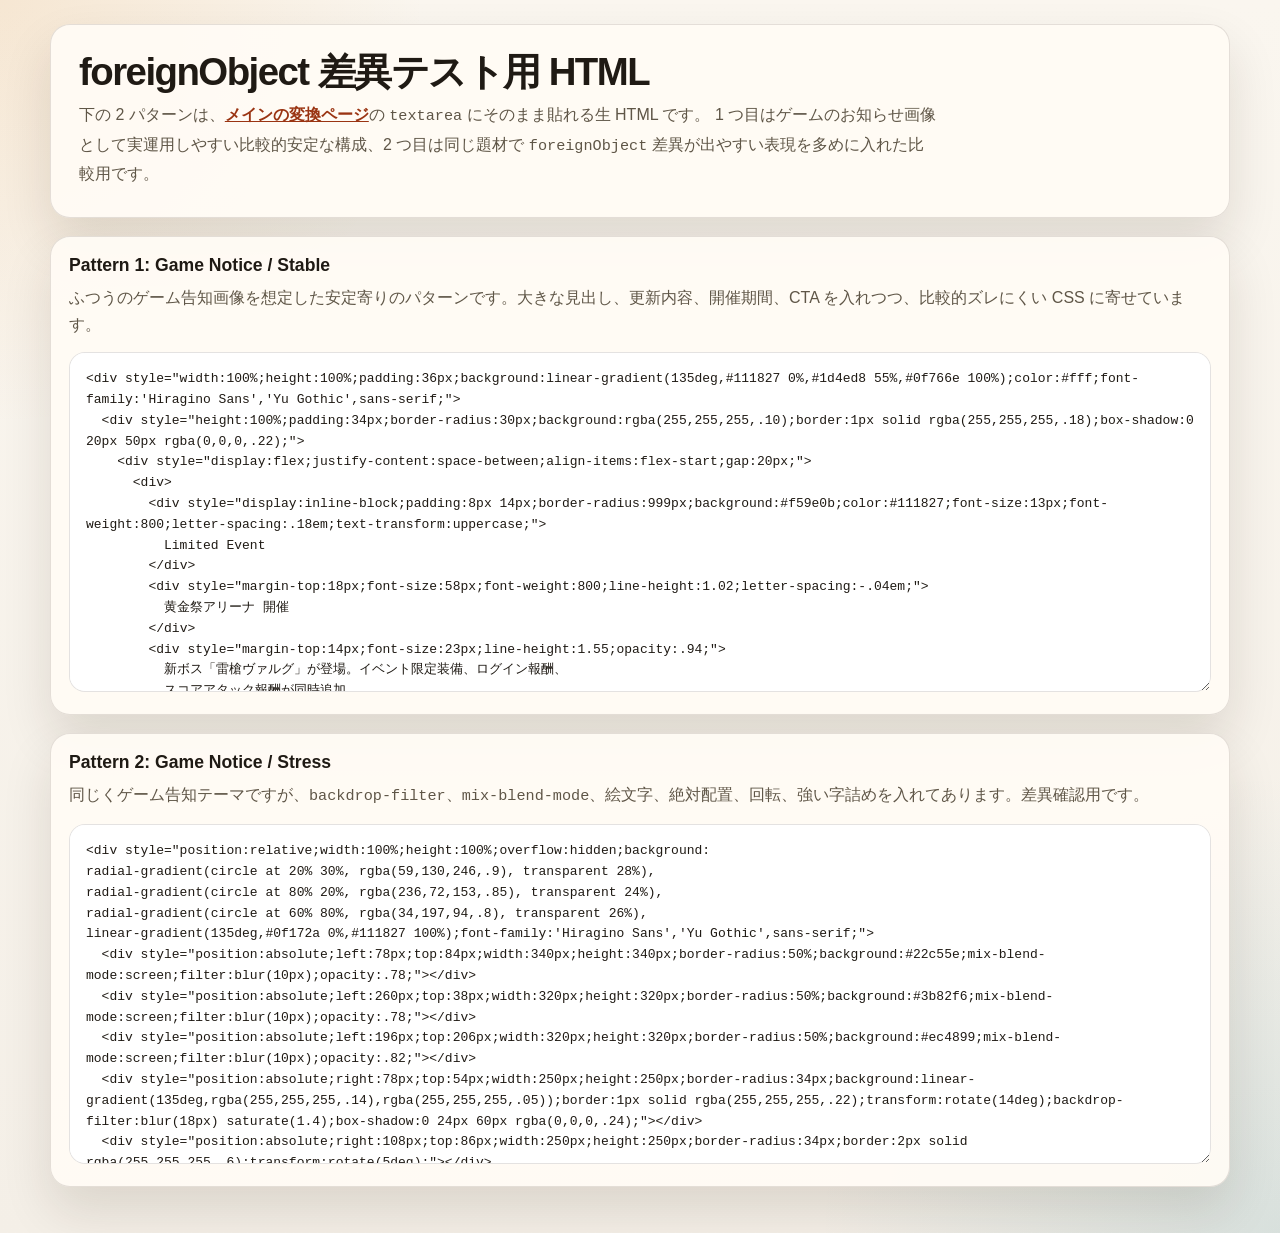
==== foreignobject-diff-cases.html @ 3acf12f3 "Add game notice foreignObject test cases" ====
<!DOCTYPE html>
<html lang="ja">
<head>
  <meta charset="UTF-8">
  <meta name="viewport" content="width=device-width, initial-scale=1.0">
  <title>foreignObject Diff Cases</title>
  <style>
    :root {
      --bg: #f4efe7;
      --panel: rgba(255, 251, 245, 0.94);
      --border: rgba(32, 23, 9, 0.12);
      --text: #1f1a14;
      --muted: #5f5647;
      --accent: #9a3412;
      --shadow: 0 24px 50px rgba(44, 27, 4, 0.12);
      --radius: 20px;
    }

    * {
      box-sizing: border-box;
    }

    body {
      margin: 0;
      font-family: "Hiragino Sans", "Yu Gothic", sans-serif;
      color: var(--text);
      background:
        radial-gradient(circle at top left, rgba(217, 119, 6, 0.12), transparent 24%),
        radial-gradient(circle at bottom right, rgba(14, 116, 144, 0.12), transparent 26%),
        linear-gradient(180deg, #faf6ef 0%, var(--bg) 100%);
    }

    main {
      width: min(1180px, calc(100vw - 32px));
      margin: 24px auto 48px;
      display: grid;
      gap: 18px;
    }

    .hero,
    .case {
      background: var(--panel);
      border: 1px solid var(--border);
      border-radius: var(--radius);
      box-shadow: var(--shadow);
    }

    .hero {
      padding: 28px;
    }

    .hero h1 {
      margin: 0 0 10px;
      font-size: clamp(2rem, 3vw, 3.2rem);
      line-height: 1;
      letter-spacing: -0.04em;
    }

    .hero p {
      margin: 0;
      max-width: 860px;
      color: var(--muted);
      line-height: 1.8;
    }

    .hero a {
      color: var(--accent);
      font-weight: 700;
    }

    .case {
      padding: 18px;
    }

    .case h2 {
      margin: 0 0 8px;
      font-size: 1.1rem;
    }

    .why {
      margin: 0 0 14px;
      color: var(--muted);
      line-height: 1.7;
    }

    textarea {
      width: 100%;
      min-height: 340px;
      padding: 16px;
      border: 1px solid rgba(32, 23, 9, 0.12);
      border-radius: 16px;
      background: #fff;
      color: #1f1a14;
      font: 13px/1.6 ui-monospace, "SFMono-Regular", "SF Mono", Menlo, monospace;
      resize: vertical;
    }

    code {
      font-family: ui-monospace, "SFMono-Regular", "SF Mono", Menlo, monospace;
      font-size: 0.95em;
    }
  </style>
</head>
<body>
  <main>
    <section class="hero">
      <h1>foreignObject 差異テスト用 HTML</h1>
      <p>
        下の 2 パターンは、<a href="./index.html">メインの変換ページ</a>の <code>textarea</code> にそのまま貼れる生 HTML です。
        1 つ目はゲームのお知らせ画像として実運用しやすい比較的安定な構成、2 つ目は同じ題材で <code>foreignObject</code> 差異が出やすい表現を多めに入れた比較用です。
      </p>
    </section>

    <section class="case">
      <h2>Pattern 1: Game Notice / Stable</h2>
      <p class="why">
        ふつうのゲーム告知画像を想定した安定寄りのパターンです。大きな見出し、更新内容、開催期間、CTA を入れつつ、比較的ズレにくい CSS に寄せています。
      </p>
      <textarea readonly><div style="width:100%;height:100%;padding:36px;background:linear-gradient(135deg,#111827 0%,#1d4ed8 55%,#0f766e 100%);color:#fff;font-family:'Hiragino Sans','Yu Gothic',sans-serif;">
  <div style="height:100%;padding:34px;border-radius:30px;background:rgba(255,255,255,.10);border:1px solid rgba(255,255,255,.18);box-shadow:0 20px 50px rgba(0,0,0,.22);">
    <div style="display:flex;justify-content:space-between;align-items:flex-start;gap:20px;">
      <div>
        <div style="display:inline-block;padding:8px 14px;border-radius:999px;background:#f59e0b;color:#111827;font-size:13px;font-weight:800;letter-spacing:.18em;text-transform:uppercase;">
          Limited Event
        </div>
        <div style="margin-top:18px;font-size:58px;font-weight:800;line-height:1.02;letter-spacing:-.04em;">
          黄金祭アリーナ 開催
        </div>
        <div style="margin-top:14px;font-size:23px;line-height:1.55;opacity:.94;">
          新ボス「雷槍ヴァルグ」が登場。イベント限定装備、ログイン報酬、
          スコアアタック報酬が同時追加。
        </div>
      </div>
      <div style="width:200px;padding:18px;border-radius:24px;background:rgba(255,255,255,.12);text-align:center;">
        <div style="font-size:12px;letter-spacing:.22em;text-transform:uppercase;opacity:.72;">開催期間</div>
        <div style="margin-top:10px;font-size:24px;font-weight:800;line-height:1.25;">4/25 18:00</div>
        <div style="font-size:18px;font-weight:700;opacity:.92;">- 5/2 11:59</div>
      </div>
    </div>
    <div style="margin-top:26px;display:flex;gap:16px;">
      <div style="flex:1;padding:18px 20px;border-radius:22px;background:rgba(255,255,255,.12);">
        <div style="font-size:14px;letter-spacing:.18em;text-transform:uppercase;opacity:.74;">Update 01</div>
        <div style="margin-top:8px;font-size:26px;font-weight:800;">限定 SSR 武器を追加</div>
      </div>
      <div style="flex:1;padding:18px 20px;border-radius:22px;background:rgba(255,255,255,.12);">
        <div style="font-size:14px;letter-spacing:.18em;text-transform:uppercase;opacity:.74;">Update 02</div>
        <div style="margin-top:8px;font-size:26px;font-weight:800;">ランキング報酬を強化</div>
      </div>
      <div style="flex:1;padding:18px 20px;border-radius:22px;background:rgba(255,255,255,.12);">
        <div style="font-size:14px;letter-spacing:.18em;text-transform:uppercase;opacity:.74;">Update 03</div>
        <div style="margin-top:8px;font-size:26px;font-weight:800;">毎日 10 連無料チケット</div>
      </div>
    </div>
    <div style="margin-top:24px;display:flex;justify-content:space-between;align-items:center;gap:20px;">
      <div style="font-size:20px;line-height:1.5;opacity:.86;">
        今すぐ参加して限定フレームと 3,000 ジェムを獲得しよう
      </div>
      <div style="padding:16px 24px;border-radius:999px;background:#f59e0b;color:#111827;font-size:20px;font-weight:800;">
        EVENT PLAY NOW
      </div>
    </div>
  </div>
</div></textarea>
    </section>

    <section class="case">
      <h2>Pattern 2: Game Notice / Stress</h2>
      <p class="why">
        同じくゲーム告知テーマですが、<code>backdrop-filter</code>、<code>mix-blend-mode</code>、絵文字、絶対配置、回転、強い字詰めを入れてあります。差異確認用です。
      </p>
      <textarea readonly><div style="position:relative;width:100%;height:100%;overflow:hidden;background:
radial-gradient(circle at 20% 30%, rgba(59,130,246,.9), transparent 28%),
radial-gradient(circle at 80% 20%, rgba(236,72,153,.85), transparent 24%),
radial-gradient(circle at 60% 80%, rgba(34,197,94,.8), transparent 26%),
linear-gradient(135deg,#0f172a 0%,#111827 100%);font-family:'Hiragino Sans','Yu Gothic',sans-serif;">
  <div style="position:absolute;left:78px;top:84px;width:340px;height:340px;border-radius:50%;background:#22c55e;mix-blend-mode:screen;filter:blur(10px);opacity:.78;"></div>
  <div style="position:absolute;left:260px;top:38px;width:320px;height:320px;border-radius:50%;background:#3b82f6;mix-blend-mode:screen;filter:blur(10px);opacity:.78;"></div>
  <div style="position:absolute;left:196px;top:206px;width:320px;height:320px;border-radius:50%;background:#ec4899;mix-blend-mode:screen;filter:blur(10px);opacity:.82;"></div>
  <div style="position:absolute;right:78px;top:54px;width:250px;height:250px;border-radius:34px;background:linear-gradient(135deg,rgba(255,255,255,.14),rgba(255,255,255,.05));border:1px solid rgba(255,255,255,.22);transform:rotate(14deg);backdrop-filter:blur(18px) saturate(1.4);box-shadow:0 24px 60px rgba(0,0,0,.24);"></div>
  <div style="position:absolute;right:108px;top:86px;width:250px;height:250px;border-radius:34px;border:2px solid rgba(255,255,255,.6);transform:rotate(5deg);"></div>
  <div style="position:absolute;inset:42px;border-radius:34px;background:rgba(255,255,255,.08);border:1px solid rgba(255,255,255,.12);backdrop-filter:blur(6px);padding:34px;color:#fff;overflow:hidden;">
    <div style="display:inline-block;padding:8px 14px;border-radius:999px;background:rgba(255,255,255,.14);font-size:13px;font-weight:800;letter-spacing:.22em;text-transform:uppercase;">
      Urgent Update
    </div>
    <div style="margin-top:18px;font-size:64px;font-weight:900;line-height:.98;letter-spacing:-.07em;text-shadow:0 8px 20px rgba(0,0,0,.24);">
      超襲来 ⚔️<br>VOID DRAGON
    </div>
    <div style="margin-top:16px;max-width:760px;font-size:24px;line-height:1.5;letter-spacing:.03em;opacity:.96;">
      48時間限定レイド。特殊演出、重なりカード、ガラス風 UI、絵文字、強い字詰めを混ぜた差異確認用のゲーム告知。
    </div>
    <div style="position:absolute;left:36px;right:36px;bottom:34px;display:flex;gap:16px;">
      <div style="flex:1;padding:18px 20px;border-radius:22px;background:rgba(255,255,255,.12);border:1px solid rgba(255,255,255,.16);">
        <div style="font-size:13px;letter-spacing:.2em;text-transform:uppercase;opacity:.72;">Reward</div>
        <div style="margin-top:8px;font-size:28px;font-weight:800;">限定称号 + 召喚石</div>
      </div>
      <div style="flex:1;padding:18px 20px;border-radius:22px;background:rgba(255,255,255,.12);border:1px solid rgba(255,255,255,.16);">
        <div style="font-size:13px;letter-spacing:.2em;text-transform:uppercase;opacity:.72;">Period</div>
        <div style="margin-top:8px;font-size:28px;font-weight:800;">4/26 12:00 - 4/28 23:59</div>
      </div>
    </div>
  </div>
</div></textarea>
    </section>
  </main>
</body>
</html>
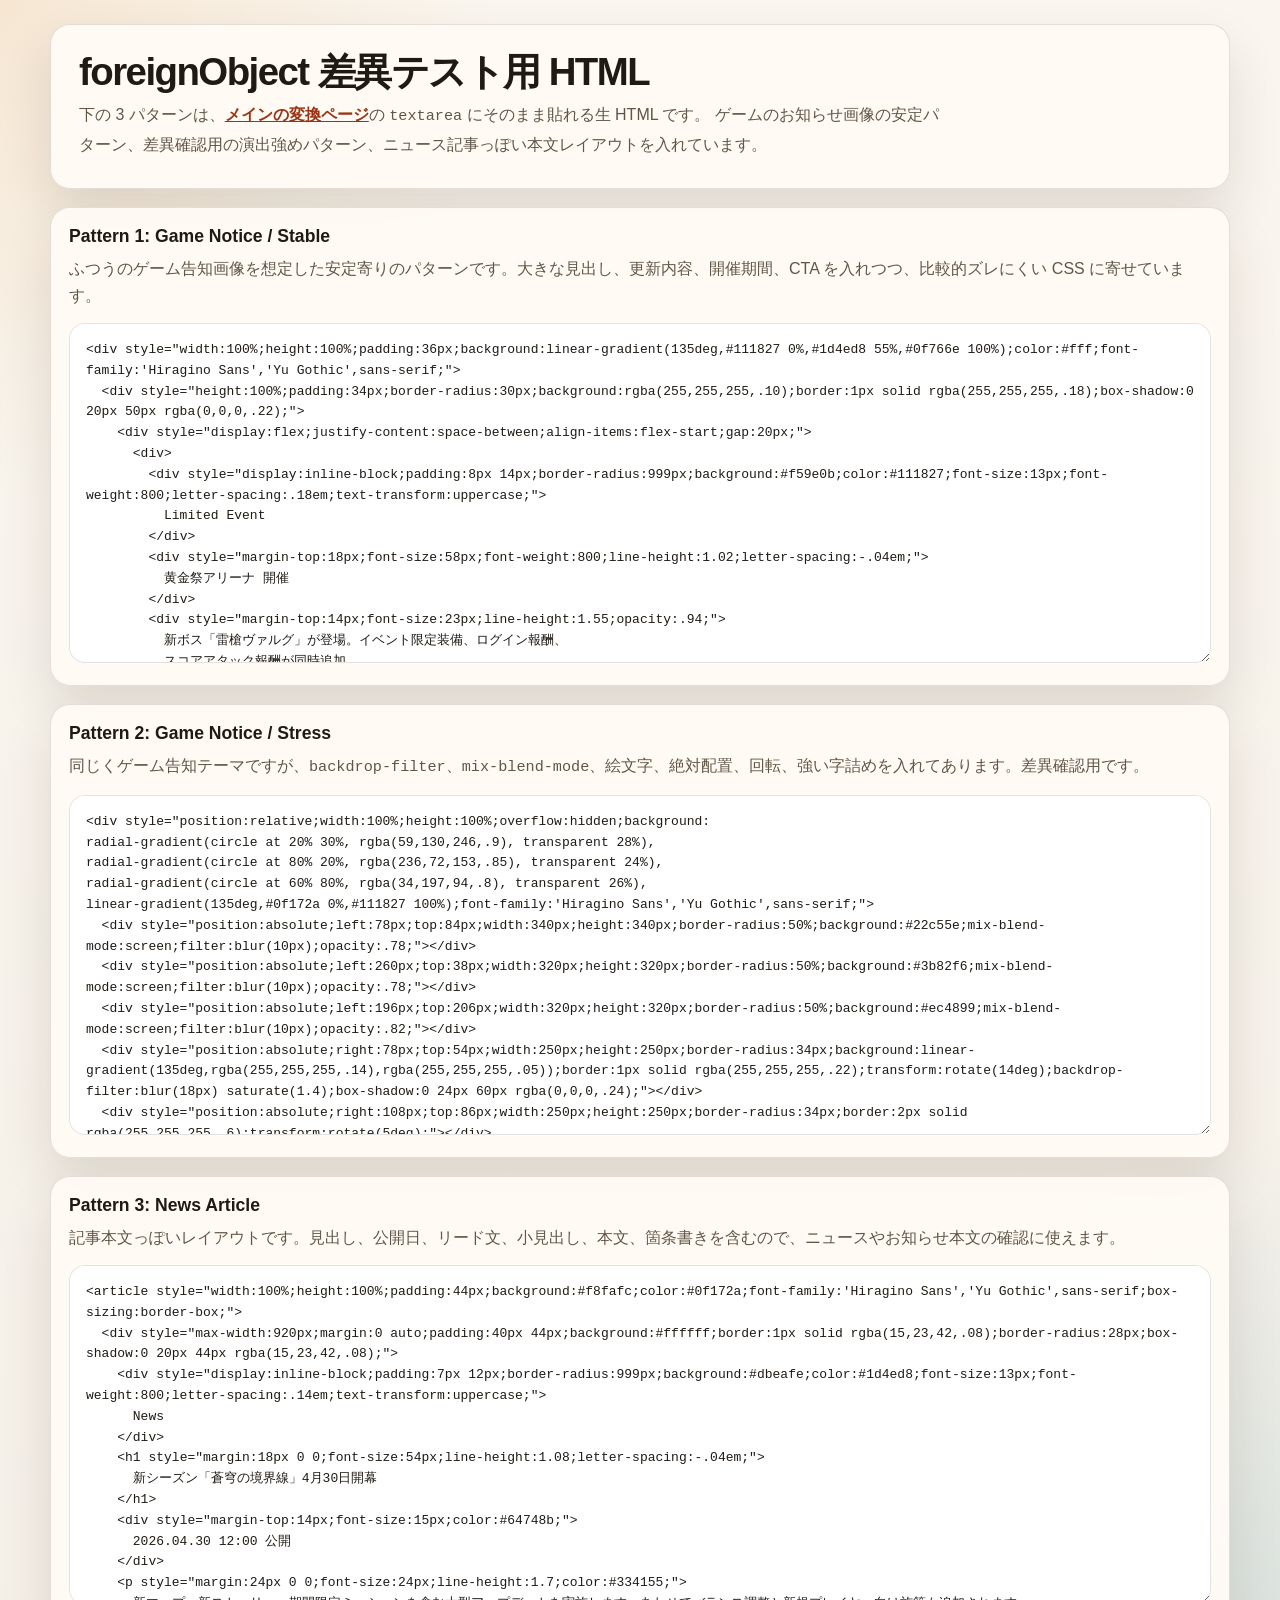
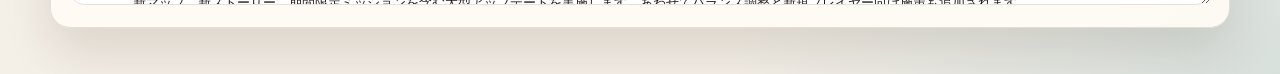
==== commit de74c288: "Add article sample and polish previews" ====
--- a/foreignobject-diff-cases.html
+++ b/foreignobject-diff-cases.html
@@ -106,8 +106,8 @@
     <section class="hero">
       <h1>foreignObject 差異テスト用 HTML</h1>
       <p>
-        下の 2 パターンは、<a href="./index.html">メインの変換ページ</a>の <code>textarea</code> にそのまま貼れる生 HTML です。
-        1 つ目はゲームのお知らせ画像として実運用しやすい比較的安定な構成、2 つ目は同じ題材で <code>foreignObject</code> 差異が出やすい表現を多めに入れた比較用です。
+        下の 3 パターンは、<a href="./index.html">メインの変換ページ</a>の <code>textarea</code> にそのまま貼れる生 HTML です。
+        ゲームのお知らせ画像の安定パターン、差異確認用の演出強めパターン、ニュース記事っぽい本文レイアウトを入れています。
       </p>
     </section>
 
@@ -201,6 +201,47 @@
   </div>
 </div></textarea>
     </section>
+
+    <section class="case">
+      <h2>Pattern 3: News Article</h2>
+      <p class="why">
+        記事本文っぽいレイアウトです。見出し、公開日、リード文、小見出し、本文、箇条書きを含むので、ニュースやお知らせ本文の確認に使えます。
+      </p>
+      <textarea readonly><article style="width:100%;height:100%;padding:44px;background:#f8fafc;color:#0f172a;font-family:'Hiragino Sans','Yu Gothic',sans-serif;box-sizing:border-box;">
+  <div style="max-width:920px;margin:0 auto;padding:40px 44px;background:#ffffff;border:1px solid rgba(15,23,42,.08);border-radius:28px;box-shadow:0 20px 44px rgba(15,23,42,.08);">
+    <div style="display:inline-block;padding:7px 12px;border-radius:999px;background:#dbeafe;color:#1d4ed8;font-size:13px;font-weight:800;letter-spacing:.14em;text-transform:uppercase;">
+      News
+    </div>
+    <h1 style="margin:18px 0 0;font-size:54px;line-height:1.08;letter-spacing:-.04em;">
+      新シーズン「蒼穹の境界線」4月30日開幕
+    </h1>
+    <div style="margin-top:14px;font-size:15px;color:#64748b;">
+      2026.04.30 12:00 公開
+    </div>
+    <p style="margin:24px 0 0;font-size:24px;line-height:1.7;color:#334155;">
+      新マップ、新ストーリー、期間限定ミッションを含む大型アップデートを実施します。あわせてバランス調整と新規プレイヤー向け施策も追加されます。
+    </p>
+
+    <h2 style="margin:34px 0 0;font-size:28px;line-height:1.3;">アップデート概要</h2>
+    <p style="margin:14px 0 0;font-size:20px;line-height:1.9;color:#334155;">
+      今回のアップデートでは、メインストーリー第 5 部の開始に加え、空中都市を舞台にした新エリア「アステラ回廊」を実装します。
+      また、シーズン進行にあわせてイベントボス、ログインボーナス、特別ショップも順次開放されます。
+    </p>
+
+    <h2 style="margin:34px 0 0;font-size:28px;line-height:1.3;">主な追加内容</h2>
+    <ul style="margin:14px 0 0;padding-left:1.4em;font-size:20px;line-height:1.9;color:#334155;">
+      <li>新マップ「アステラ回廊」追加</li>
+      <li>メインストーリー第 5 部公開</li>
+      <li>期間限定ミッションとログイン報酬</li>
+      <li>一部武器スキルと PvP バランス調整</li>
+    </ul>
+
+    <div style="margin-top:34px;padding-top:22px;border-top:1px solid rgba(15,23,42,.08);font-size:17px;line-height:1.8;color:#64748b;">
+      詳細な更新内容はゲーム内お知らせおよび公式サイトのパッチノートをご確認ください。
+    </div>
+  </div>
+</article></textarea>
+    </section>
   </main>
 </body>
 </html>
